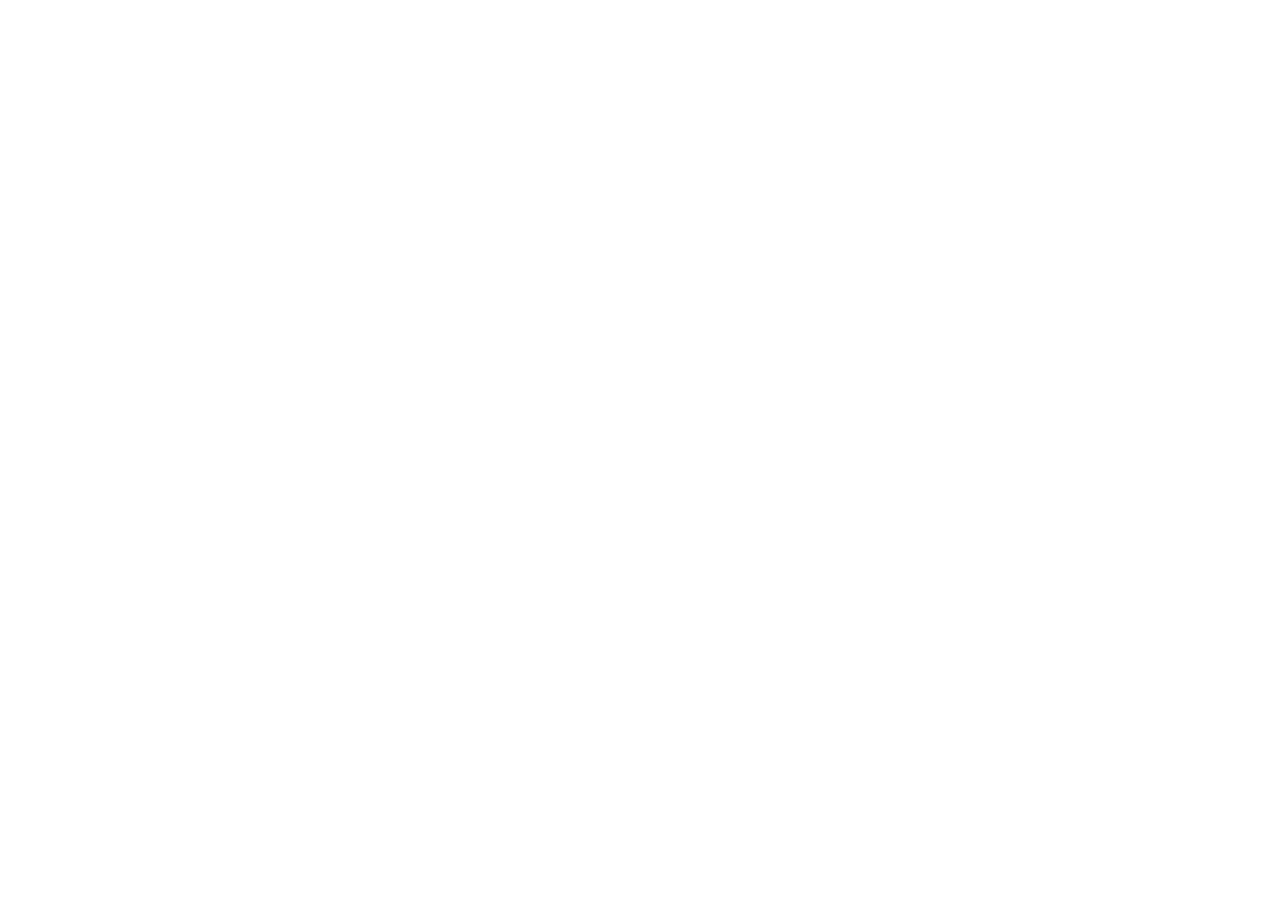
==== progetti/palestre/marker/index.html @ 6f116730 "asas" ====
<!DOCTYPE html>
<html>
    <title>Palestre</title>
    <script src="https://aframe.io/releases/1.0.4/aframe.min.js"></script>
    <script src="https://raw.githack.com/AR-js-org/AR.js/master/aframe/build/aframe-ar.js"></script>
    <script src="gesture-detector.js"></script>
    <script src="gesture-handler.js"></script>
    <script src="https://raw.githack.com/donmccurdy/aframe-extras/master/dist/aframe-extras.loaders.min.js"></script>
    <body style="margin: 0px; overflow: hidden">
        <a-scene
            arjs="trackingMethod: best; sourceType: webcam; debugUIEnabled: false;"
            embedded
            renderer="logarithmicDepthBuffer: true;"
            vr-mode-ui="enabled: false"
            gesture-detector
            id="scene"
        >

            <a-assets>
              <a-asset-item id="model-glb" src="./LogoSpace13.glb"></a-asset-item>
              <a-asset-item id="tree-mtl" src="./LogoSpace13.mtl"></a-asset-item>
            </a-assets>

            <a-marker type="pattern" url="./pattern-fabiano_mini.patt">

                <a-entity
                    glb-model="glb: #tree-glb; mtl: #tree-mtl"
                    scale="0.5 0.5 0.5"
                    class="clickable"
                    animation-mixer
                >
                </a-entity>
            </a-marker>

            <!--<a-marker
                preset="hiro"
                smooth="true"
                smoothCount="10"
                smoothTolerance=".01"
                smoothThreshold="5"

                emitevents="true"
                cursor="fuse: false; rayOrigin: mouse;"
            >
                <a-entity
                    gltf-model="#model-glb"
                    scale="12 12 12"
                    class="clickable"
                    gesture-handler="minScale: 0.25; maxScale: 10"
                >
                </a-entity>
            </a-marker>-->
            <a-entity camera></a-entity>
        </a-scene>
    </body>
</html>
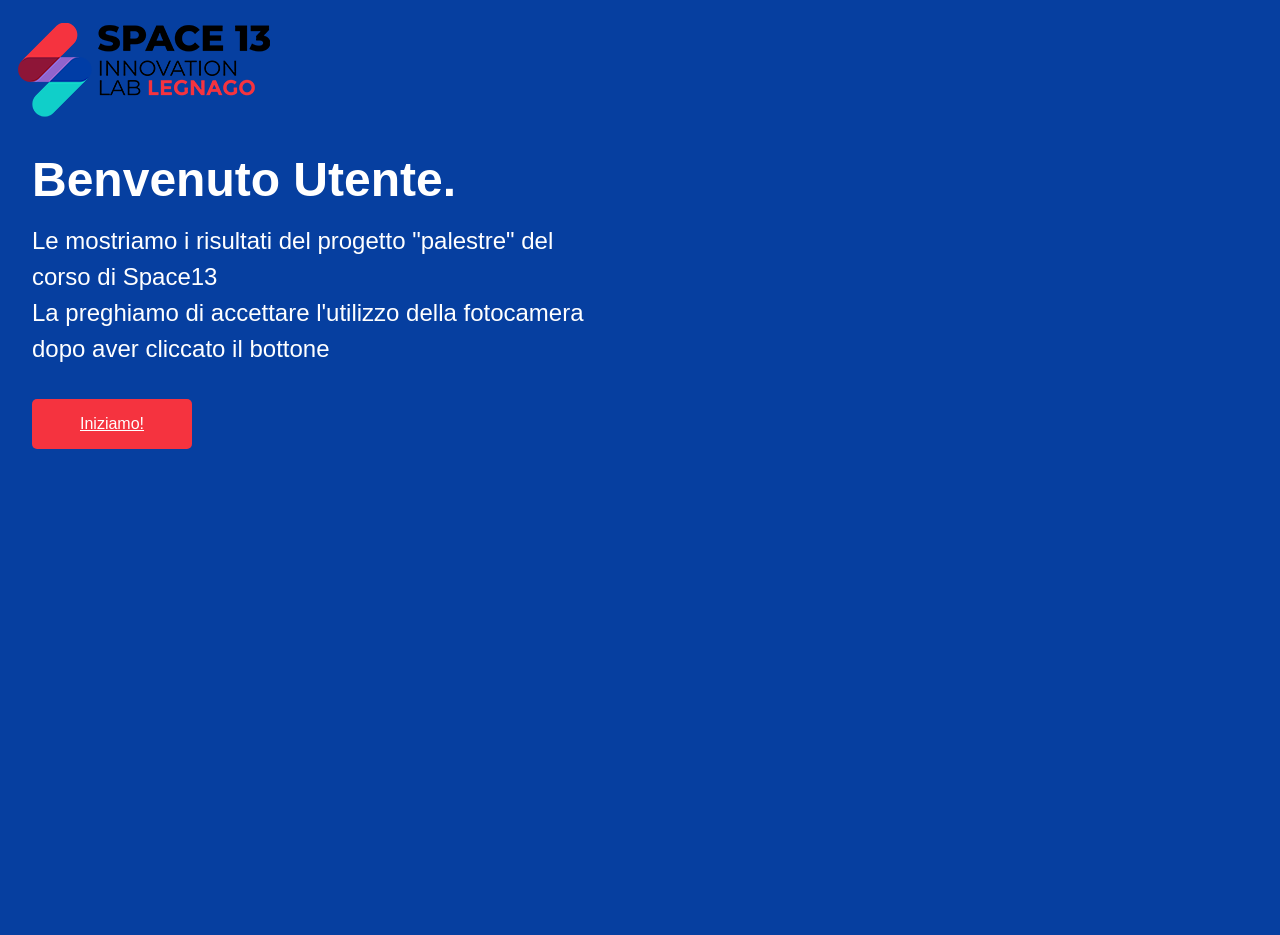
==== commit 9ab88d05: "Add files via upload" ====
--- a/progetti/palestre/marker/index.html
+++ b/progetti/palestre/marker/index.html
@@ -1,56 +1,28 @@
 <!DOCTYPE html>
-<html>
+<html lang="en">
+  <head>
+    <meta charset="UTF-8" />
+    <meta name="viewport" content="width=device-width, initial-scale=1.0" />
     <title>Palestre</title>
-    <script src="https://aframe.io/releases/1.0.4/aframe.min.js"></script>
-    <script src="https://raw.githack.com/AR-js-org/AR.js/master/aframe/build/aframe-ar.js"></script>
-    <script src="gesture-detector.js"></script>
-    <script src="gesture-handler.js"></script>
-    <script src="https://raw.githack.com/donmccurdy/aframe-extras/master/dist/aframe-extras.loaders.min.js"></script>
-    <body style="margin: 0px; overflow: hidden">
-        <a-scene
-            arjs="trackingMethod: best; sourceType: webcam; debugUIEnabled: false;"
-            embedded
-            renderer="logarithmicDepthBuffer: true;"
-            vr-mode-ui="enabled: false"
-            gesture-detector
-            id="scene"
-        >
-
-            <a-assets>
-              <a-asset-item id="model-glb" src="./LogoSpace13.glb"></a-asset-item>
-              <a-asset-item id="tree-mtl" src="./LogoSpace13.mtl"></a-asset-item>
-            </a-assets>
-
-            <a-marker type="pattern" url="./pattern-fabiano_mini.patt">
-
-                <a-entity
-                    glb-model="glb: #tree-glb; mtl: #tree-mtl"
-                    scale="0.5 0.5 0.5"
-                    class="clickable"
-                    animation-mixer
-                >
-                </a-entity>
-            </a-marker>
-
-            <!--<a-marker
-                preset="hiro"
-                smooth="true"
-                smoothCount="10"
-                smoothTolerance=".01"
-                smoothThreshold="5"
-
-                emitevents="true"
-                cursor="fuse: false; rayOrigin: mouse;"
-            >
-                <a-entity
-                    gltf-model="#model-glb"
-                    scale="12 12 12"
-                    class="clickable"
-                    gesture-handler="minScale: 0.25; maxScale: 10"
-                >
-                </a-entity>
-            </a-marker>-->
-            <a-entity camera></a-entity>
-        </a-scene>
-    </body>
+    <link rel="stylesheet" href="style.css" />
+  </head>
+  <body>
+    <nav>
+      <div class="logo">
+        <img src="Logo.png" alt="logo">
+      </div>
+    </nav>
+    <section class="hero">
+      <div class="hero-container">
+        <div class="column-left">
+          <h1>Benvenuto Utente.</h1>
+          <p>
+            Le mostriamo i risultati del progetto "palestre" del corso di Space13 <br>La preghiamo di accettare l'utilizzo della fotocamera dopo aver cliccato il bottone
+          </p>
+          <a href="ar.html" type="button" class="button">Iniziamo!</a>
+        </div>
+        </div>
+      </div>
+    </section>
+  </body>
 </html>
--- a/progetti/palestre/marker/style.css
+++ b/progetti/palestre/marker/style.css
@@ -0,0 +1,100 @@
+* {
+  box-sizing: border-box;
+  margin: 0;
+  padding: 0;
+  background:#063FA0;
+  font-family: 'Trebuchet MS', 'Lucida Sans Unicode', 'Lucida Grande',
+    'Lucida Sans', Arial, sans-serif;
+}
+
+nav {
+  height: 80px;
+  background:transparent;
+  display: flex;
+  justify-content: space-between;
+  align-items: center;
+  padding: 0rem calc((100vw - 1300px) / 2);
+}
+
+.logo {
+  color: #000;
+  font-size: 1.5rem;
+  font-weight: bold;
+  font-style: italic;
+  padding-left: 1rem;
+  padding-top: 4rem;
+}
+
+nav a {
+  text-decoration: none;
+  color: white;
+  padding: 0 1.5rem;
+}
+
+nav a:hover {
+  color: #fff;
+}
+
+.hero {
+  background: transparent;
+}
+
+.hero-container {
+  display: grid;
+  grid-template-columns: 1fr 1fr;
+  height: 95vh;
+  padding: 3rem calc((100vw - 1300px) / 2);
+}
+
+.column-left {
+  display: flex;
+  flex-direction: column;
+  justify-content: start;
+  align-items: flex-start;
+  color: white;
+  padding: 1.5rem 2rem;
+}
+
+.column-left h1 {
+  margin-bottom: 1rem;
+  font-size: 3rem;
+}
+
+.column-left p {
+  margin-bottom: 2rem;
+  font-size: 1.5rem;
+  line-height: 1.5;
+}
+
+.button{
+  padding: 1rem 3rem;
+  font-size: 1rem;
+  border: none;
+  color: white;
+  background: #F5333F;
+  cursor: pointer;
+  border-radius: 5px;
+}
+
+.button:hover {
+  background: #fff;
+  color: #000;
+}
+
+.column-right {
+  display: flex;
+  justify-content: center;
+  align-items: center;
+  padding: 0rem 2rem;
+}
+
+.hero-image {
+  width: 100%;
+  height: 100%;
+}
+
+@media screen and (max-width: 768px) {
+  .hero-container {
+    grid-template-columns: 1fr;
+  }
+}
